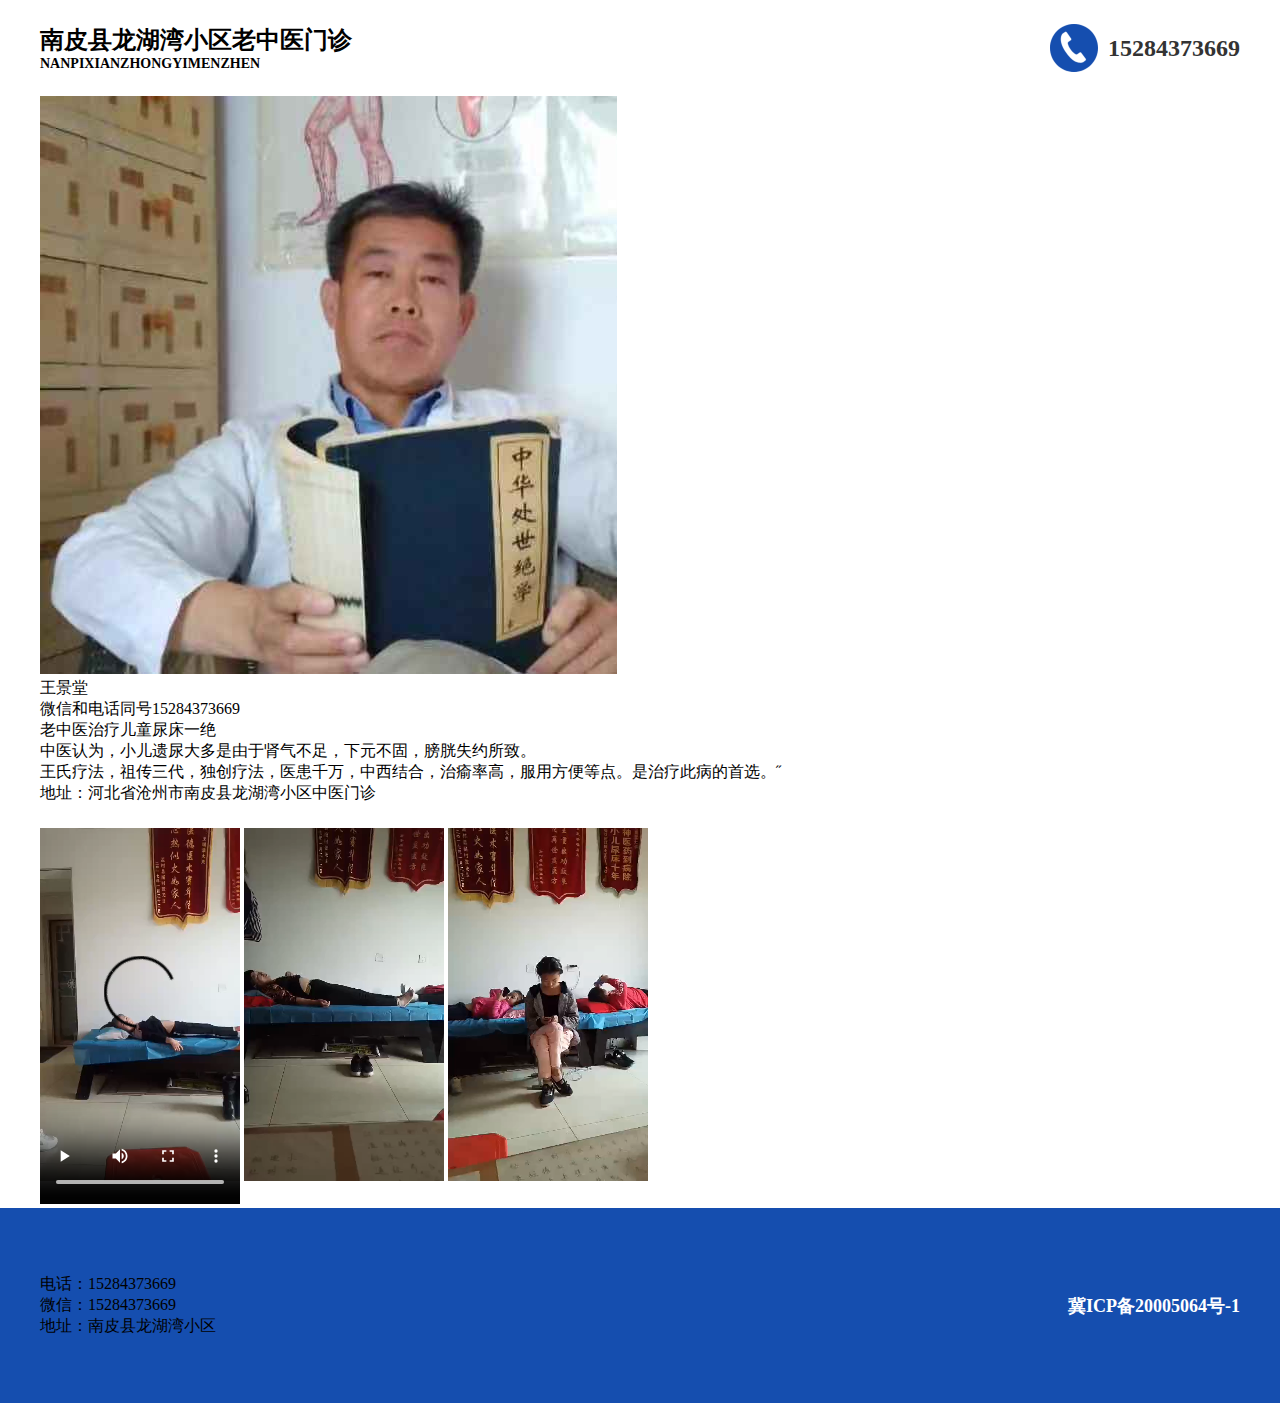
==== index.html @ 08528e56 "：" ====
<!DOCTYPE html>
<html lang="en">

<head>
    <meta charset="UTF-8">
    <meta name="viewport" content="width=device-width, initial-scale=1.0">
    <title>老中医</title>
    <link rel="stylesheet" href="./css/public.css">
</head>

<body>
    <div class="header">
        <div class="center">
            <div class="logo">
                <div class="header_name">南皮县龙湖湾小区老中医门诊</div>
                <div class="header_namePinyin">NANPIXIANZHONGYIMENZHEN</div>
            </div>
            <div class="phone">
                <img class="phoneImg" src="./img/phoneIcon.png" alt="">
                <div class="phoneNmb">15284373669</div>
            </div>
        </div>
    </div>
    <div class="content">
        <img src="./img/header.jpg" alt="">
        <p>王景堂</p>
        <p>微信和电话同号15284373669</p>
        <p>老中医治疗儿童尿床一绝</p>
        <p>中医认为，小儿遗尿大多是由于肾气不足，下元不固，膀胱失约所致。</p>
        <p>王氏疗法，祖传三代，独创疗法，医患千万，中西结合，治瘉率高，服用方便等点。是治疗此病的首选。˝</p>
        <p>地址：河北省沧州市南皮县龙湖湾小区中医门诊</p>
        <div>
            <video class="video" controls="controls" src="./video/1.mp4"></video>
            <video class="video controls=" controls" src="./video/2.mp4"></video>
            <video class="video controls=" controls" src="./video/3.mp4"></video>
        </div>

    </div>
    <div class="footer">
        <div class="center">
            <div class="footer-left">
                <div>电话：15284373669</div>
                <div>微信：15284373669</div>
                <div class="">地址：南皮县龙湖湾小区</div>
            </div>
            <div class="footer-right">冀ICP备20005064号-1</div>
        </div>
    </div>
</body>

</html>
---- css/public.css ----
* {
    margin: 0px;
    padding: 0px;
}

/* header 开始 */
.header {
    background: rgba(255, 255, 255, 1);
}

.header .center {
    height: 96px;
    width: 1200px;
    margin: auto;
    display: flex;
    justify-content: space-between;
    align-items: center;
}

.header_name {
    font-size: 24px;
    font-family: PingFang SC;
    font-weight: bold;
    color: rgba(0, 0, 0, 1);
}

.header_namePinyin {
    font-size: 14px;
    font-family: PingFang SC;
    font-weight: bold;
    color: rgba(0, 0, 0, 1);
}

.phone {
    display: flex;
    align-items: center;
}

.phoneImg {
    height: 48px;
    width: 48px;
}

.phoneNmb {
    margin-left: 10px;
    font-size: 24px;
    font-family: PingFang SC;
    font-weight: bold;
    color: rgba(51, 51, 51, 1);
}

/* header 结束 */

.content {
    width: 1200px;
    margin: auto;
}

.video {
    width: 200px;
    height: 400px;
}

/* footer 开始 */
.footer {
    background: rgba(21, 78, 175, 1);
}

.footer .center {
    margin: auto;
    width: 1200px;
    height: 195px;
    display: flex;
    justify-content: space-between;
    align-items: center;
}

.footer-right {
    font-size: 18px;
    font-family: PingFang SC;
    font-weight: bold;
    color: rgba(255, 255, 255, 1);
}

/* footer 结束 */
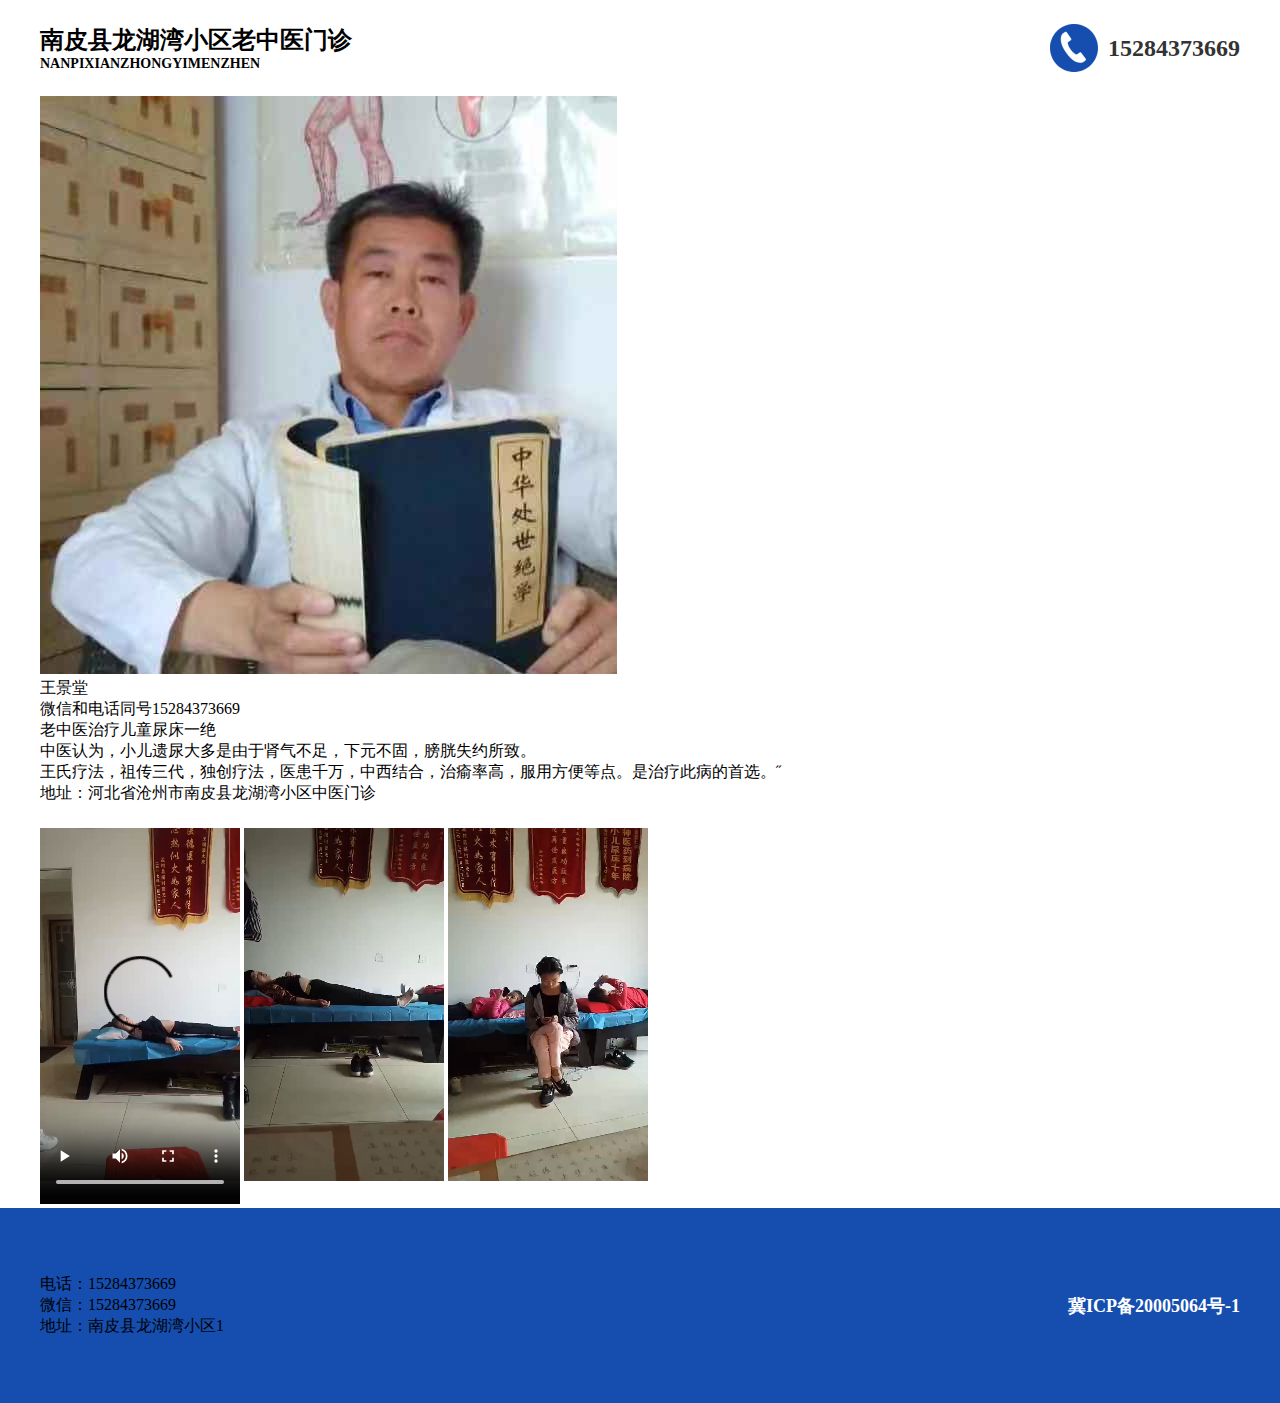
==== commit bcfa0389: "1" ====
--- a/index.html
+++ b/index.html
@@ -41,7 +41,7 @@
             <div class="footer-left">
                 <div>电话：15284373669</div>
                 <div>微信：15284373669</div>
-                <div class="">地址：南皮县龙湖湾小区</div>
+                <div class="">地址：南皮县龙湖湾小区1</div>
             </div>
             <div class="footer-right">冀ICP备20005064号-1</div>
         </div>
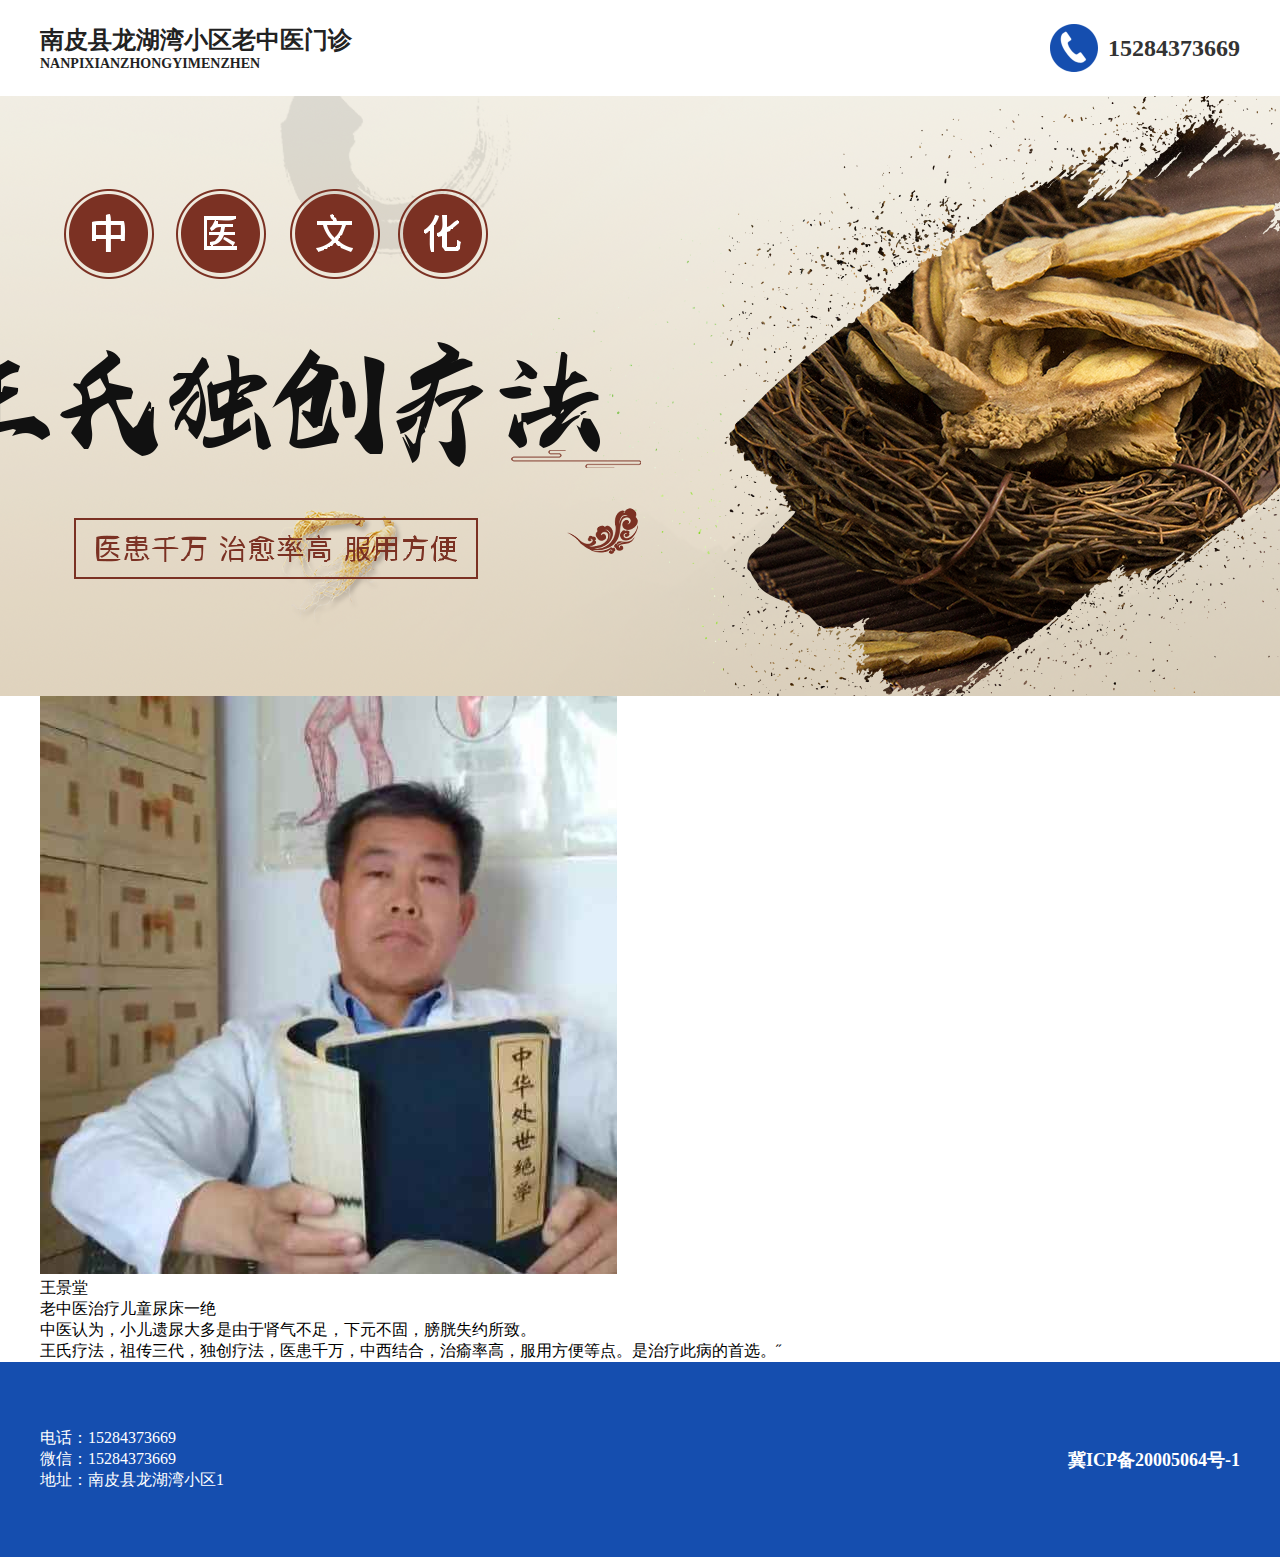
==== commit 3903ced2: "add" ====
--- a/index.html
+++ b/index.html
@@ -4,7 +4,8 @@
 <head>
     <meta charset="UTF-8">
     <meta name="viewport" content="width=device-width, initial-scale=1.0">
-    <title>老中医</title>
+    <title>南皮县龙湖湾小区老中医门诊</title>
+    <meta name="description" content="沧州市南皮县龙湖湾小区老中医门诊">
     <link rel="stylesheet" href="./css/public.css">
 </head>
 
@@ -21,20 +22,13 @@
             </div>
         </div>
     </div>
+    <div class="banner"></div>
     <div class="content">
         <img src="./img/header.jpg" alt="">
         <p>王景堂</p>
-        <p>微信和电话同号15284373669</p>
         <p>老中医治疗儿童尿床一绝</p>
         <p>中医认为，小儿遗尿大多是由于肾气不足，下元不固，膀胱失约所致。</p>
         <p>王氏疗法，祖传三代，独创疗法，医患千万，中西结合，治瘉率高，服用方便等点。是治疗此病的首选。˝</p>
-        <p>地址：河北省沧州市南皮县龙湖湾小区中医门诊</p>
-        <div>
-            <video class="video" controls="controls" src="./video/1.mp4"></video>
-            <video class="video controls=" controls" src="./video/2.mp4"></video>
-            <video class="video controls=" controls" src="./video/3.mp4"></video>
-        </div>
-
     </div>
     <div class="footer">
         <div class="center">
@@ -48,4 +42,4 @@
     </div>
 </body>
 
-</html>
+</html>--- a/css/public.css
+++ b/css/public.css
@@ -7,6 +7,9 @@
 .header {
     background: rgba(255, 255, 255, 1);
 }
+@media screen and (max-width:414px) {
+    
+}
 
 .header .center {
     height: 96px;
@@ -15,20 +18,20 @@
     display: flex;
     justify-content: space-between;
     align-items: center;
+    color: #222222;
 }
 
 .header_name {
     font-size: 24px;
     font-family: PingFang SC;
     font-weight: bold;
-    color: rgba(0, 0, 0, 1);
+
 }
 
 .header_namePinyin {
     font-size: 14px;
     font-family: PingFang SC;
     font-weight: bold;
-    color: rgba(0, 0, 0, 1);
 }
 
 .phone {
@@ -50,6 +53,13 @@
 }
 
 /* header 结束 */
+.banner {
+    width: 100%;
+    height: 600px;
+    background-image: url(../img/banner.png);
+    background-position: center;
+    background-repeat: no-repeat;
+}
 
 .content {
     width: 1200px;
@@ -73,7 +83,9 @@
     display: flex;
     justify-content: space-between;
     align-items: center;
+    color:rgba(255,255,255,1);
 }
+
 
 .footer-right {
     font-size: 18px;
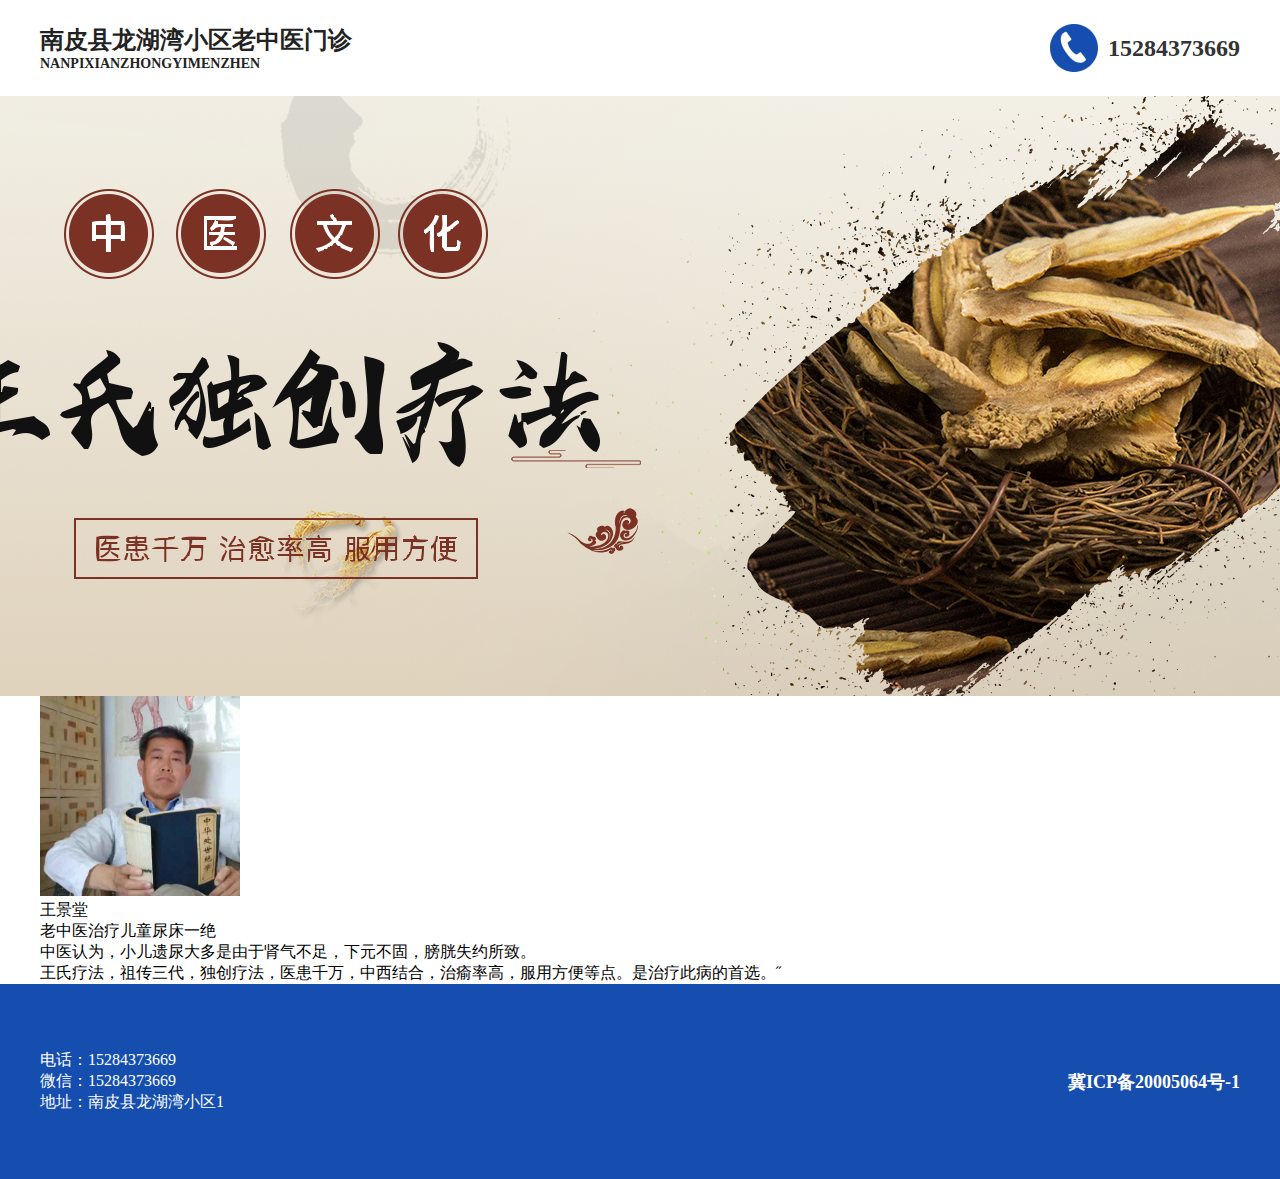
==== commit f9a1dcbf: "l" ====
--- a/index.html
+++ b/index.html
@@ -24,7 +24,7 @@
     </div>
     <div class="banner"></div>
     <div class="content">
-        <img src="./img/header.jpg" alt="">
+        <img class="portrait" src="./img/header.jpg" alt="">
         <p>王景堂</p>
         <p>老中医治疗儿童尿床一绝</p>
         <p>中医认为，小儿遗尿大多是由于肾气不足，下元不固，膀胱失约所致。</p>
--- a/css/public.css
+++ b/css/public.css
@@ -7,9 +7,8 @@
 .header {
     background: rgba(255, 255, 255, 1);
 }
-@media screen and (max-width:414px) {
-    
-}
+
+@media screen and (max-width:414px) {}
 
 .header .center {
     height: 96px;
@@ -66,9 +65,9 @@
     margin: auto;
 }
 
-.video {
+.portrait {
+    height: 200px;
     width: 200px;
-    height: 400px;
 }
 
 /* footer 开始 */
@@ -83,7 +82,7 @@
     display: flex;
     justify-content: space-between;
     align-items: center;
-    color:rgba(255,255,255,1);
+    color: rgba(255, 255, 255, 1);
 }
 
 
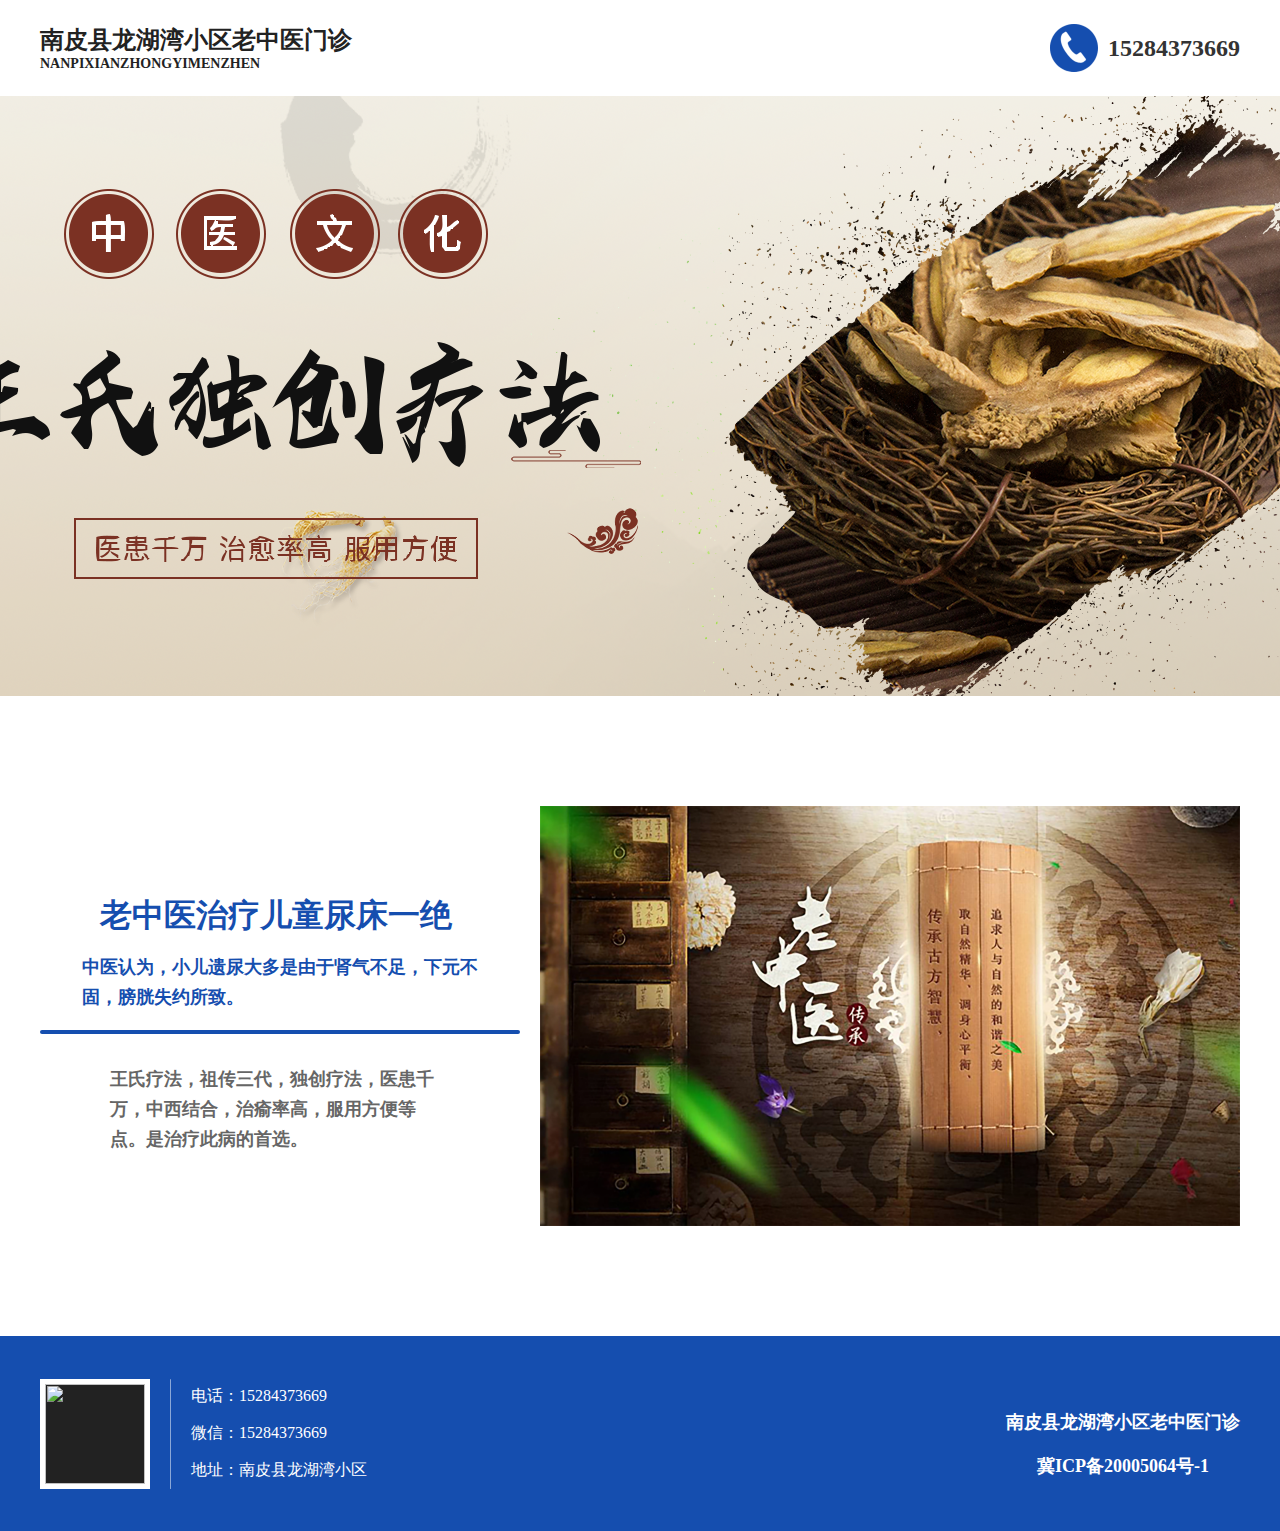
==== commit f71c7b3a: "add" ====
--- a/index.html
+++ b/index.html
@@ -24,20 +24,36 @@
     </div>
     <div class="banner"></div>
     <div class="content">
-        <img class="portrait" src="./img/header.jpg" alt="">
-        <p>王景堂</p>
-        <p>老中医治疗儿童尿床一绝</p>
-        <p>中医认为，小儿遗尿大多是由于肾气不足，下元不固，膀胱失约所致。</p>
-        <p>王氏疗法，祖传三代，独创疗法，医患千万，中西结合，治瘉率高，服用方便等点。是治疗此病的首选。˝</p>
+        <div class="content_left">
+            <!-- <div class="portrait">
+                <img src="/img/header.jpg" alt="" srcset="">
+            </div> -->
+            <p class="content_title">老中医治疗儿童尿床一绝</p>
+            <p class="p1">中医认为，小儿遗尿大多是由于肾气不足，下元不固，膀胱失约所致。</p>
+            <div class="line"></div>
+            <p class="p2">王氏疗法，祖传三代，独创疗法，医患千万，中西结合，治瘉率高，服用方便等点。是治疗此病的首选。</p>
+        </div>
+        <div class="content_right">
+            <img src="/img/content.png" alt="" srcset="">
+        </div>
     </div>
     <div class="footer">
         <div class="center">
             <div class="footer-left">
-                <div>电话：15284373669</div>
-                <div>微信：15284373669</div>
-                <div class="">地址：南皮县龙湖湾小区1</div>
+                <div class="erweima">
+                    <img src="" alt="">
+                </div>
+                <div class="line"></div>
+                <div class="">
+                    <p>电话：15284373669</p>
+                    <p class="weixin">微信：15284373669</p>
+                    <p class="">地址：南皮县龙湖湾小区</p>
+                </div>
             </div>
-            <div class="footer-right">冀ICP备20005064号-1</div>
+            <div class="footer-right">
+                <p>南皮县龙湖湾小区老中医门诊</p>
+                <p>冀ICP备20005064号-1</p>
+            </div>
         </div>
     </div>
 </body>
--- a/css/public.css
+++ b/css/public.css
@@ -4,93 +4,214 @@
 }
 
 /* header 开始 */
-.header {
-    background: rgba(255, 255, 255, 1);
-}
-
-@media screen and (max-width:414px) {}
-
-.header .center {
-    height: 96px;
-    width: 1200px;
-    margin: auto;
-    display: flex;
-    justify-content: space-between;
-    align-items: center;
-    color: #222222;
-}
-
-.header_name {
-    font-size: 24px;
-    font-family: PingFang SC;
-    font-weight: bold;
-
-}
-
-.header_namePinyin {
-    font-size: 14px;
-    font-family: PingFang SC;
-    font-weight: bold;
-}
-
-.phone {
-    display: flex;
-    align-items: center;
-}
-
-.phoneImg {
-    height: 48px;
-    width: 48px;
-}
-
-.phoneNmb {
-    margin-left: 10px;
-    font-size: 24px;
-    font-family: PingFang SC;
-    font-weight: bold;
-    color: rgba(51, 51, 51, 1);
-}
+@media screen and (min-width:1200px) {
+    .header {
+        background: rgba(255, 255, 255, 1);
+    }
+
+    .header .center {
+        height: 96px;
+        width: 1200px;
+        margin: auto;
+        display: flex;
+        justify-content: space-between;
+        align-items: center;
+        color: #222222;
+    }
+
+    .header_name {
+        font-size: 24px;
+        font-family: PingFang SC;
+        font-weight: bold;
+
+    }
+
+    .header_namePinyin {
+        font-size: 14px;
+        font-family: PingFang SC;
+        font-weight: bold;
+    }
+
+    .phone {
+        display: flex;
+        align-items: center;
+    }
+
+    .phoneImg {
+        height: 48px;
+        width: 48px;
+    }
+
+    .phoneNmb {
+        margin-left: 10px;
+        font-size: 24px;
+        font-family: PingFang SC;
+        font-weight: bold;
+        color: rgba(51, 51, 51, 1);
+    }
+}
+
+@media screen and (max-width:750px) {}
 
 /* header 结束 */
-.banner {
-    width: 100%;
-    height: 600px;
-    background-image: url(../img/banner.png);
-    background-position: center;
-    background-repeat: no-repeat;
-}
-
-.content {
-    width: 1200px;
-    margin: auto;
-}
-
-.portrait {
-    height: 200px;
-    width: 200px;
-}
+
+@media screen and (min-width:1200px) {
+    .banner {
+        width: 100%;
+        height: 600px;
+        background-image: url(../img/banner.png);
+        background-position: center;
+        background-repeat: no-repeat;
+    }
+
+    .content {
+        height: 640px;
+        width: 1200px;
+        margin: auto;
+        display: flex;
+        justify-content: space-between;
+        align-items: center;
+    }
+
+    .portrait {
+        height: 100px;
+        width: 100px;
+        overflow: hidden;
+        margin: auto;
+        border: 5px solid rgba(21, 78, 175, 1);
+    }
+
+    .portrait img {
+        height: 100%;
+        width: 100%;
+    }
+
+    .content_title {
+        margin: auto;
+        width: 361px;
+        height: 31px;
+        font-size: 32px;
+        font-family: PingFang SC;
+        font-weight: bold;
+        color: rgba(21, 78, 175, 1);
+        line-height: 48px;
+    }
+
+    .p1 {
+        margin: 30px auto 0px;
+        width: 396px;
+        height: 48px;
+        font-size: 18px;
+        font-family: PingFang SC;
+        font-weight: bold;
+        color: rgba(21, 78, 175, 1);
+        line-height: 30px;
+    }
+
+    .line {
+        margin: 30px auto 30px;
+        width: 480px;
+        height: 4px;
+        background: rgba(21, 78, 175, 1);
+        border-radius: 2px;
+    }
+
+    .p2 {
+        margin: auto;
+        width: 341px;
+        height: 78px;
+        font-size: 18px;
+        font-family: PingFang SC;
+        font-weight: bold;
+        color: rgba(102, 102, 102, 1);
+        line-height: 30px;
+    }
+
+    .content_right {
+        height: 420px;
+        width: 700px;
+    }
+
+    .content_right img {
+        height: 100%;
+        width: 100%;
+    }
+
+
+}
+
+@media screen and (max-width:750px) {
+    .banner {
+        width: 100%;
+        height: 280px;
+        background-image: url(../img/banner.png);
+        background-size: cover;
+    }
+}
+
 
 /* footer 开始 */
-.footer {
-    background: rgba(21, 78, 175, 1);
-}
-
-.footer .center {
-    margin: auto;
-    width: 1200px;
-    height: 195px;
-    display: flex;
-    justify-content: space-between;
-    align-items: center;
-    color: rgba(255, 255, 255, 1);
-}
-
-
-.footer-right {
-    font-size: 18px;
-    font-family: PingFang SC;
-    font-weight: bold;
-    color: rgba(255, 255, 255, 1);
-}
-
+@media screen and (min-width:1200px) {
+    .footer {
+        background: rgba(21, 78, 175, 1);
+    }
+
+    .footer .center {
+        margin: auto;
+        width: 1200px;
+        height: 195px;
+        display: flex;
+        justify-content: space-between;
+        align-items: center;
+        color: rgba(255, 255, 255, 1);
+    }
+
+    .footer-left {
+        display: flex;
+        justify-content: flex-start;
+        align-items: center;
+    }
+
+    .erweima {
+        width: 100px;
+        height: 100px;
+        background: rgba(34, 34, 34, 1);
+        border: 5px solid rgba(255, 255, 255, 1);
+    }
+
+    .erweima img {
+        height: 100%;
+        width: 100%;
+    }
+
+    .footer-left .line {
+        width: 1px;
+        height: 110px;
+        background: rgba(255, 255, 255, 1);
+        opacity: 0.5;
+        margin-left: 20px;
+        margin-right: 20px;
+    }
+
+    .weixin {
+        margin-top: 16px;
+        margin-bottom: 16px;
+    }
+
+    .footer-right {
+        font-size: 18px;
+        font-family: PingFang SC;
+        font-weight: bold;
+        color: rgba(255, 255, 255, 1);
+    }
+
+    .footer-right p {
+        margin-top: 20px;
+        text-align: center;
+    }
+}
+
+@media screen and (max-width:750px) {
+    
+}
 /* footer 结束 */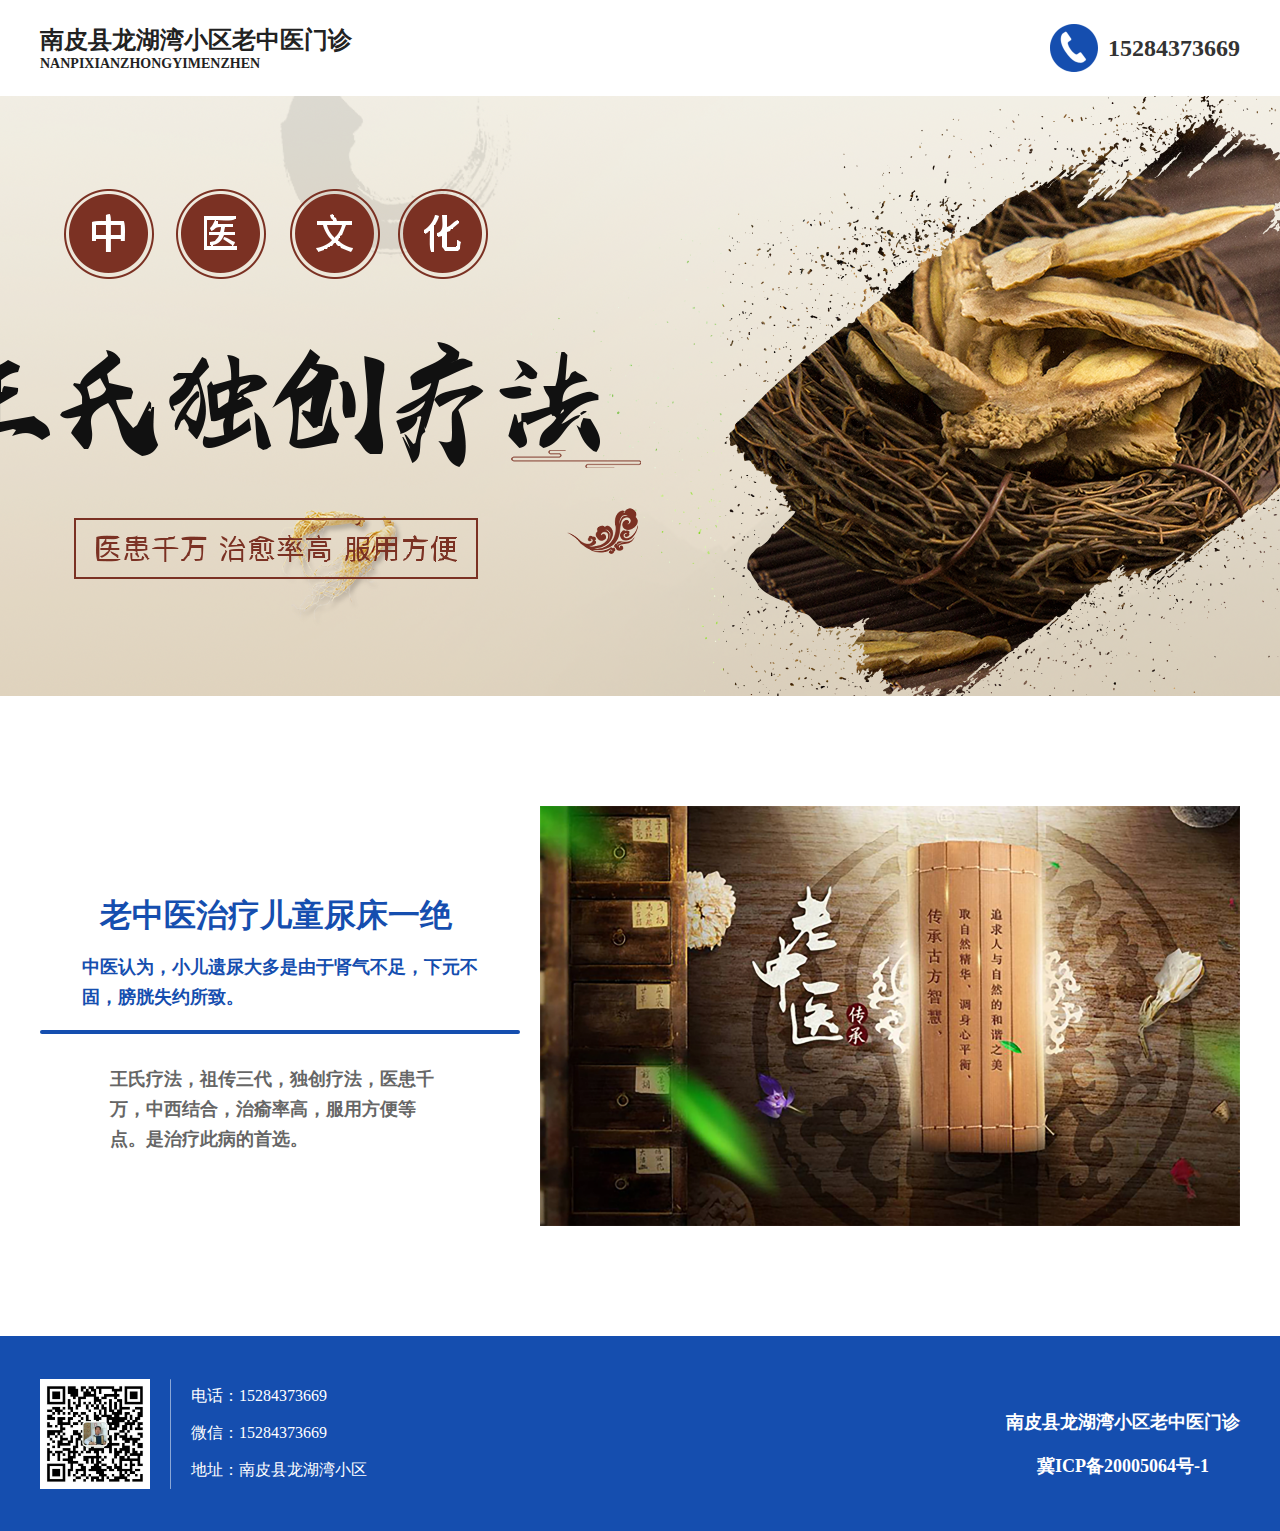
==== commit 9da00a98: "add" ====
--- a/index.html
+++ b/index.html
@@ -41,7 +41,7 @@
         <div class="center">
             <div class="footer-left">
                 <div class="erweima">
-                    <img src="" alt="">
+                    <img src="/img/erweima.png" alt="">
                 </div>
                 <div class="line"></div>
                 <div class="">
